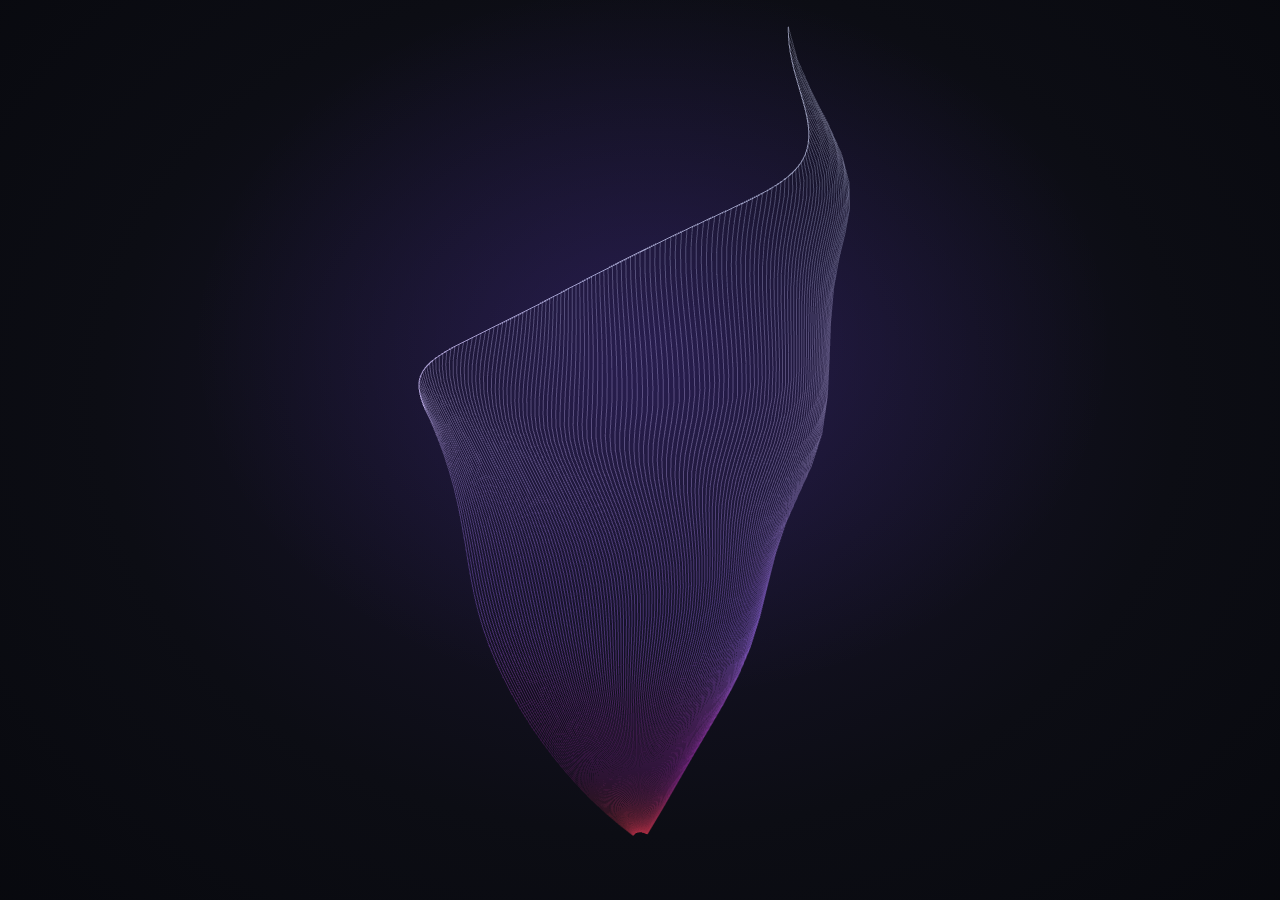
==== debug/petal/index.html @ a7c5e0ee "init" ====
<!doctype html>
<html lang="vi">
<head>
<meta charset="utf-8">
<meta name="viewport" content="width=device-width,initial-scale=1">
<title>Petal — Fleur</title>
<style>
  html,body{height:100%;margin:0;overflow:hidden;background:
    radial-gradient(58% 64% at 51% 38%,rgba(120,78,255,.16),transparent 62%),
    radial-gradient(75% 85% at 50% 45%,#1a1530 0,#0c0d14 56%,#07080d 100%)}
  canvas{position:fixed;inset:0;width:100%;height:100%;display:block}
</style>
</head>
<body>
<canvas id="c"></canvas>
<script src="/lib/three.min.js"></script>
<script>
(async () => {
  'use strict';
  const N = 120, M = 28;
  const AXIS_ANG = Math.atan2(400, 255);
  const ax = [Math.cos(AXIS_ANG), Math.sin(AXIS_ANG)];
  const FLOW = { radius: 300, scale: 140, drag: 160, amp: 82 };
  const WIND = { amp: 46, period: 3.4 };
  const GLSL_FLOW = `#define R0 ${FLOW.radius.toFixed(1)}\n#define FLOW_SCALE ${FLOW.scale.toFixed(1)}\n#define DRAG ${FLOW.drag.toFixed(1)}\n#define WIND_AMP ${WIND.amp.toFixed(1)}\n#define WIND_PERIOD ${WIND.period.toFixed(1)}\n`;
  const Q = [[40, 370], [160, 510], [310, 270], [470, 430]];
  const bez = (p0, p1, p2, p3, t) => {
    const m = 1 - t;
    return m * m * m * p0 + 3 * m * m * t * p1 + 3 * m * t * t * p2 + t * t * t * p3;
  };

  // ---- shaders: dùng đúng file của trang chính ----
  const all = await (await fetch('/shaders.glsl')).text();
  const re = /^[ \t]*\/\/[ \t]*-+[ \t]*(\w+)/gm;
  const marks = []; let m;
  while ((m = re.exec(all)) !== null) marks.push({ key: m[1], start: all.indexOf('\n', m.index) + 1 });
  const shaders = {};
  for (let i = 0; i < marks.length; i++) {
    const { key, start } = marks[i];
    if (key in shaders) continue;
    shaders[key] = all.slice(start, i + 1 < marks.length ? marks[i + 1].start : undefined).trim();
  }
  shaders.VERT = GLSL_FLOW + shaders.VERT;

  // ---- three ----
  const renderer = new THREE.WebGLRenderer({ canvas: document.getElementById('c'), antialias: true, alpha: true });
  renderer.setPixelRatio(Math.min(window.devicePixelRatio || 1, 2));
  renderer.setClearColor(0x000000, 0);
  const scene = new THREE.Scene();
  const camera = new THREE.PerspectiveCamera(35, 1, 1, 8000);
  const group = new THREE.Group();
  group.rotation.z = Math.PI / 2 - AXIS_ANG;       // trục cánh hướng thẳng lên
  scene.add(group);

  // ---- dựng đúng một cánh (cùng dáng với main.js) ----
  const V = N * M;
  const pos = new Float32Array(V * 3);
  let lmax = 0;
  for (let i = 0; i < N; i++) {
    const t = i / (N - 1), s = 2 * t - 1;
    const Ax = bez(Q[0][0], Q[1][0], Q[2][0], Q[3][0], t);
    const Ay = bez(Q[0][1], Q[1][1], Q[2][1], Q[3][1], t);
    const len = Math.hypot(Ax, Ay) || 1, nx = Ay / len, ny = -Ax / len;
    const stx = nx * s * 6, sty = ny * s * 6;
    const c1x = 0.30 * Ax + nx * s * 63, c1y = 0.30 * Ay + ny * s * 63;
    const c2x = 0.72 * Ax + nx * s * 49, c2y = 0.72 * Ay + ny * s * 49;
    for (let j = 0; j < M; j++) {
      const u = j / (M - 1), o = (i * M + j) * 3;
      pos[o] = bez(stx, c1x, c2x, Ax, u);
      pos[o + 1] = bez(sty, c1y, c2y, Ay, u);
      pos[o + 2] = t;
    }
  }
  const aPetal = new Float32Array(V * 2), aBake = new Float32Array(V * 3);
  for (let k = 0; k < V; k++) lmax = Math.max(lmax, pos[k * 3] * ax[0] + pos[k * 3 + 1] * ax[1]);
  for (let k = 0; k < V; k++) {
    const x = pos[k * 3], y = pos[k * 3 + 1];
    const u = Math.max(0, Math.min(1.1, (x * ax[0] + y * ax[1]) / lmax));
    aPetal[k * 2] = u; aPetal[k * 2 + 1] = Math.pow(u, 1.25);
    const rho = Math.min(1.2, Math.hypot(x, y) / FLOW.radius);
    aBake[k * 3] = rho; aBake[k * 3 + 1] = Math.pow(rho, 1.6); aBake[k * 3 + 2] = Math.pow(rho, 1.4);
  }
  const posAttr = new THREE.BufferAttribute(pos, 3);
  const aPetalAttr = new THREE.BufferAttribute(aPetal, 2);
  const aBakeAttr = new THREE.BufferAttribute(aBake, 3);

  const lineIdx = [], rimIdx = [], fillIdx = [];
  for (let i = 0; i < N; i++) for (let j = 0; j < M - 1; j++) lineIdx.push(i * M + j, i * M + j + 1);
  for (let i = 0; i < N - 1; i++) {
    rimIdx.push(i * M + M - 1, (i + 1) * M + M - 1);
    for (let j = 0; j < M - 1; j++) {
      const a = i * M + j, b = a + 1, c = a + M, d = c + 1;
      fillIdx.push(a, b, c, b, d, c);
    }
  }

  // ---- uniforms ----
  const col = (h) => new THREE.Color(h);
  const ramp = ['#ff3d5a', '#c02ad0', '#8e56ea', '#c0adf4', '#b9c3ff'];
  const lightA = 43 * Math.PI / 180;
  const U = {
    uOpen: { value: 1 }, uAmp: { value: FLOW.amp }, uEnergy: { value: 0.22 },
    uPhase: { value: 0 }, uDrift: { value: 0 }, uTime: { value: 0 }, uWind: { value: 1 },
    uLmax: { value: lmax }, uAxis: { value: new THREE.Vector2(ax[0], ax[1]) },
    uGdir: { value: new THREE.Vector2(320, 410).normalize() },
    uLight: { value: new THREE.Vector2(Math.cos(lightA), Math.sin(lightA)) },
    uLightK: { value: new THREE.Vector3(0.25, 0.18, 0.2) },
    uC0: { value: col(ramp[0]) }, uC1: { value: col(ramp[1]) }, uC2: { value: col(ramp[2]) },
    uC3: { value: col(ramp[3]) }, uC4: { value: col(ramp[4]) }, uDeep: { value: col('#5a35c8') },
  };

  // ---- một instance: cánh mở hoàn toàn, hướng 0 ----
  const iData = new THREE.InstancedBufferAttribute(new Float32Array([0, 1, 1, 0.37]), 4);
  const iData2 = new THREE.InstancedBufferAttribute(new Float32Array([Math.PI / 2, 0, 1]), 3);
  const iRot = new THREE.InstancedBufferAttribute(new Float32Array([1, 0, 1, 1]), 4);

  const makeGeo = (idx) => {
    const g = new THREE.InstancedBufferGeometry();
    g.setAttribute('position', posAttr);
    g.setAttribute('aPetal', aPetalAttr);
    g.setAttribute('aBake', aBakeAttr);
    g.setAttribute('iData', iData);
    g.setAttribute('iData2', iData2);
    g.setAttribute('iRot', iRot);
    g.setIndex(idx);
    g.instanceCount = 1;
    return g;
  };
  const mat = (alpha) => new THREE.ShaderMaterial({
    uniforms: Object.assign({ uAlpha: { value: alpha } }, U),
    vertexShader: shaders.VERT, fragmentShader: shaders.FRAG,
    transparent: true, depthWrite: false, depthTest: false,
  });
  [[new THREE.Mesh(makeGeo(fillIdx), mat(0.12)), 1],
   [new THREE.LineSegments(makeGeo(lineIdx), mat(0.38)), 2],
   [new THREE.LineSegments(makeGeo(rimIdx), mat(0.92)), 3]]
    .forEach(([o, order]) => {
      o.frustumCulled = false; o.renderOrder = order; group.add(o);
    });

  // ---- camera fit + resize ----
  const fit = () => {
    const w = innerWidth, h = innerHeight;
    renderer.setPixelRatio(Math.min(window.devicePixelRatio || 1, 2));
    renderer.setSize(w, h, false);
    camera.aspect = w / h;
    const half = Math.tan(THREE.MathUtils.degToRad(camera.fov / 2));
    camera.position.set(0, 300, Math.max(1120, 330 / (half * Math.max(0.2, camera.aspect))));
    camera.lookAt(0, 300, 0);
    camera.updateProjectionMatrix();
  };
  fit();
  addEventListener('resize', fit);

  // ---- wind nhẹ, chỉ một cánh ----
  const clock = new THREE.Clock();
  let phase = 0;
  renderer.setAnimationLoop(() => {
    phase += Math.min(clock.getDelta(), 0.05) * 0.85;
    U.uTime.value = phase;
    U.uPhase.value = phase;
    renderer.render(scene, camera);
  });
})();
</script>
</body>
</html>
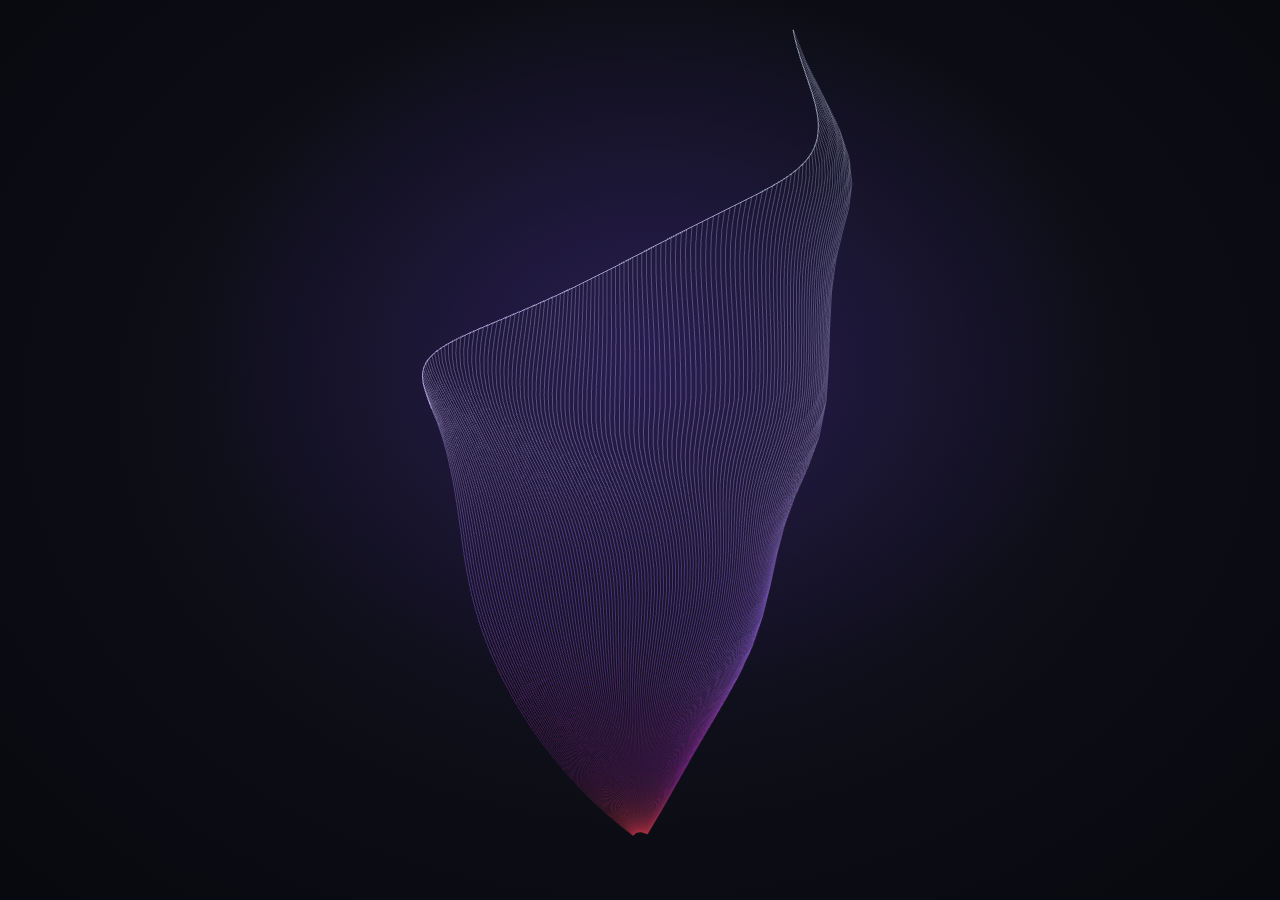
==== commit 07077a47: "add debug" ====
--- a/debug/petal/index.html
+++ b/debug/petal/index.html
@@ -31,7 +31,7 @@
 
   // ---- shaders: dùng đúng file của trang chính ----
   const all = await (await fetch('/shaders.glsl')).text();
-  const re = /^[ \t]*\/\/[ \t]*-+[ \t]*(\w+)/gm;
+  const re = /^[ \t]*\/\/[ \t]*-{3,}[ \t]*([A-Z][A-Z0-9_]*)/gm;
   const marks = []; let m;
   while ((m = re.exec(all)) !== null) marks.push({ key: m[1], start: all.indexOf('\n', m.index) + 1 });
   const shaders = {};
